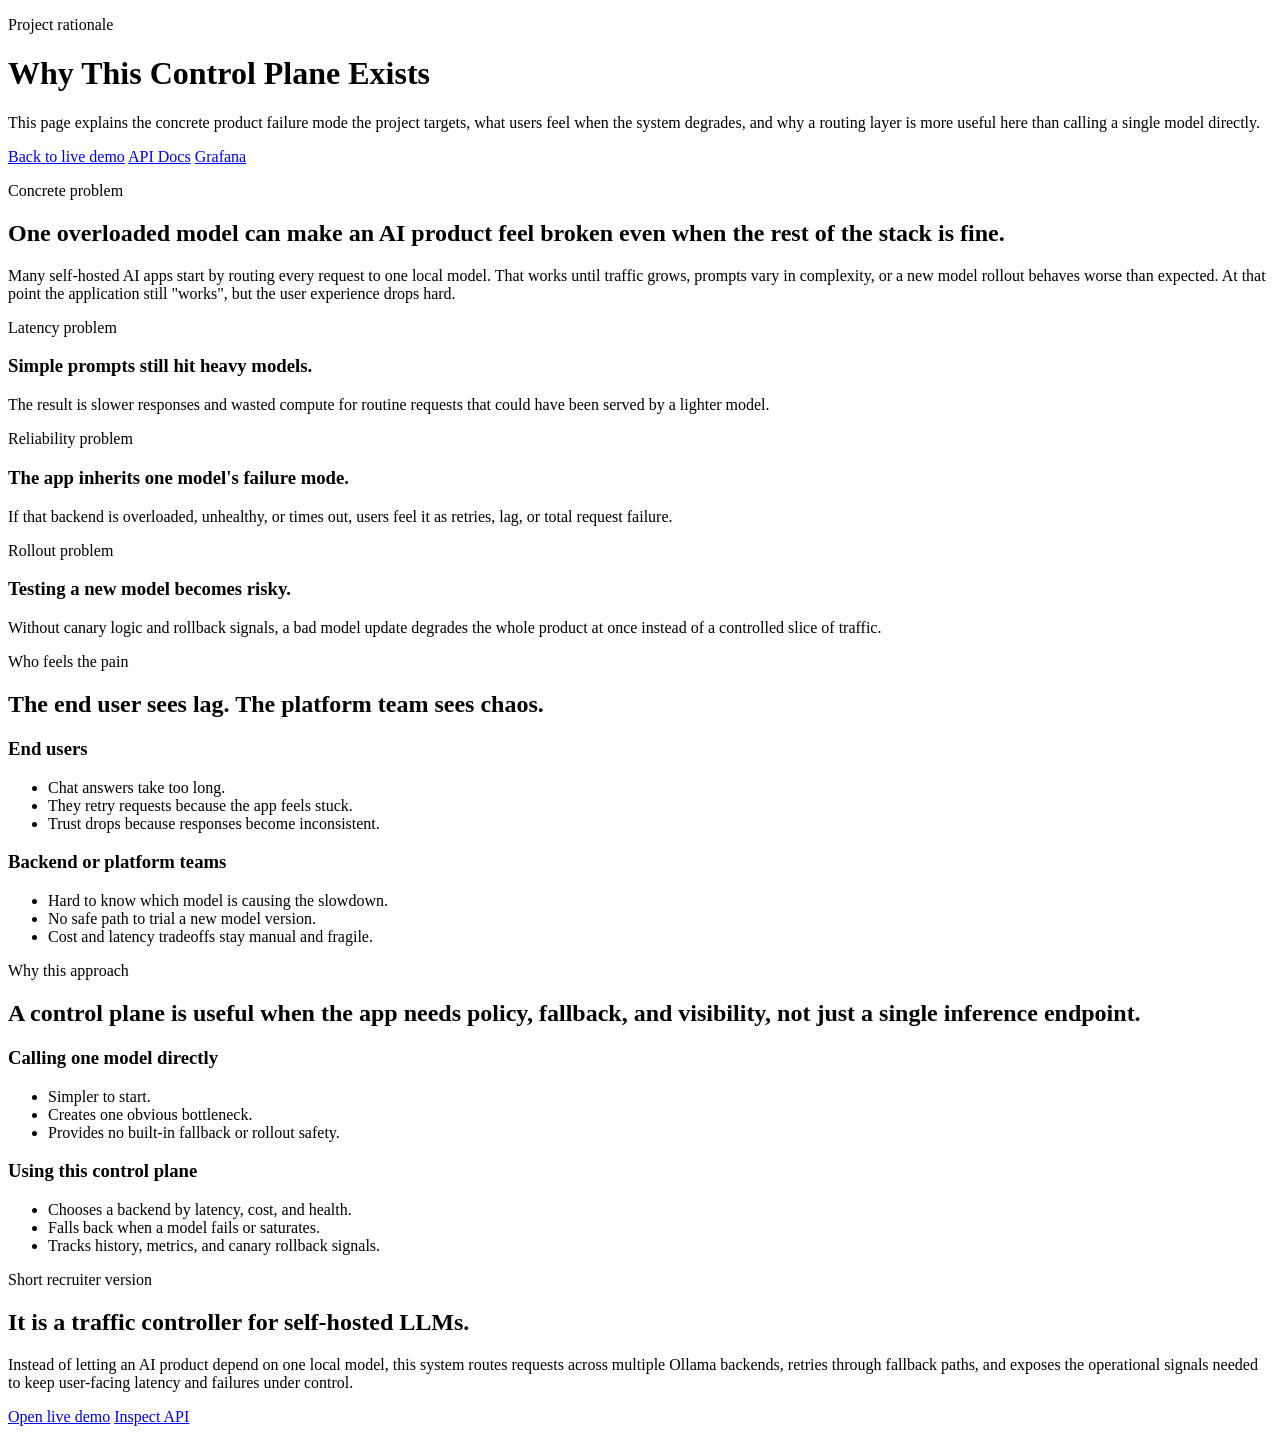
==== frontend/about.html @ d6f816b0 "Move detailed project rationale to a dedicated page" ====
<!DOCTYPE html>
<html lang="en">
  <head>
    <meta charset="UTF-8" />
    <meta name="viewport" content="width=device-width, initial-scale=1.0" />
    <title>Why This Project Exists</title>
    <link rel="preconnect" href="https://fonts.googleapis.com" />
    <link rel="preconnect" href="https://fonts.gstatic.com" crossorigin />
    <link
      href="https://fonts.googleapis.com/css2?family=IBM+Plex+Mono:wght@400;500&family=Space+Grotesk:wght@400;500;700&display=swap"
      rel="stylesheet"
    />
    <link rel="stylesheet" href="/static/app.css" />
  </head>
  <body>
    <div class="page-shell">
      <header class="topbar">
        <div class="brand-block">
          <p class="eyebrow">Project rationale</p>
          <h1>Why This Control Plane Exists</h1>
          <p class="lede">
            This page explains the concrete product failure mode the project targets,
            what users feel when the system degrades, and why a routing layer is more
            useful here than calling a single model directly.
          </p>
        </div>
        <div class="topbar-links">
          <a href="/">Back to live demo</a>
          <a href="/docs" target="_blank" rel="noreferrer">API Docs</a>
          <a href="http://localhost:3000" target="_blank" rel="noreferrer">Grafana</a>
        </div>
      </header>

      <main class="about-layout">
        <section class="panel about-panel">
          <p class="section-label">Concrete problem</p>
          <h2>One overloaded model can make an AI product feel broken even when the rest of the stack is fine.</h2>
          <p>
            Many self-hosted AI apps start by routing every request to one local model.
            That works until traffic grows, prompts vary in complexity, or a new model
            rollout behaves worse than expected. At that point the application still
            "works", but the user experience drops hard.
          </p>
          <div class="story-strip">
            <article class="story-card">
              <p class="section-label">Latency problem</p>
              <h3>Simple prompts still hit heavy models.</h3>
              <p>
                The result is slower responses and wasted compute for routine requests
                that could have been served by a lighter model.
              </p>
            </article>
            <article class="story-card">
              <p class="section-label">Reliability problem</p>
              <h3>The app inherits one model's failure mode.</h3>
              <p>
                If that backend is overloaded, unhealthy, or times out, users feel it as
                retries, lag, or total request failure.
              </p>
            </article>
            <article class="story-card">
              <p class="section-label">Rollout problem</p>
              <h3>Testing a new model becomes risky.</h3>
              <p>
                Without canary logic and rollback signals, a bad model update degrades
                the whole product at once instead of a controlled slice of traffic.
              </p>
            </article>
          </div>
        </section>

        <section class="panel about-panel">
          <p class="section-label">Who feels the pain</p>
          <h2>The end user sees lag. The platform team sees chaos.</h2>
          <div class="about-columns">
            <article class="mini-panel">
              <h3>End users</h3>
              <ul class="clean-list">
                <li>Chat answers take too long.</li>
                <li>They retry requests because the app feels stuck.</li>
                <li>Trust drops because responses become inconsistent.</li>
              </ul>
            </article>
            <article class="mini-panel">
              <h3>Backend or platform teams</h3>
              <ul class="clean-list">
                <li>Hard to know which model is causing the slowdown.</li>
                <li>No safe path to trial a new model version.</li>
                <li>Cost and latency tradeoffs stay manual and fragile.</li>
              </ul>
            </article>
          </div>
        </section>

        <section class="panel about-panel">
          <p class="section-label">Why this approach</p>
          <h2>A control plane is useful when the app needs policy, fallback, and visibility, not just a single inference endpoint.</h2>
          <div class="about-columns">
            <article class="mini-panel">
              <h3>Calling one model directly</h3>
              <ul class="clean-list">
                <li>Simpler to start.</li>
                <li>Creates one obvious bottleneck.</li>
                <li>Provides no built-in fallback or rollout safety.</li>
              </ul>
            </article>
            <article class="mini-panel">
              <h3>Using this control plane</h3>
              <ul class="clean-list">
                <li>Chooses a backend by latency, cost, and health.</li>
                <li>Falls back when a model fails or saturates.</li>
                <li>Tracks history, metrics, and canary rollback signals.</li>
              </ul>
            </article>
          </div>
        </section>

        <section class="panel about-panel about-footer">
          <p class="section-label">Short recruiter version</p>
          <h2>It is a traffic controller for self-hosted LLMs.</h2>
          <p>
            Instead of letting an AI product depend on one local model, this system routes
            requests across multiple Ollama backends, retries through fallback paths, and
            exposes the operational signals needed to keep user-facing latency and failures
            under control.
          </p>
          <div class="topbar-links">
            <a href="/">Open live demo</a>
            <a href="/docs" target="_blank" rel="noreferrer">Inspect API</a>
          </div>
        </section>
      </main>
    </div>
  </body>
</html>
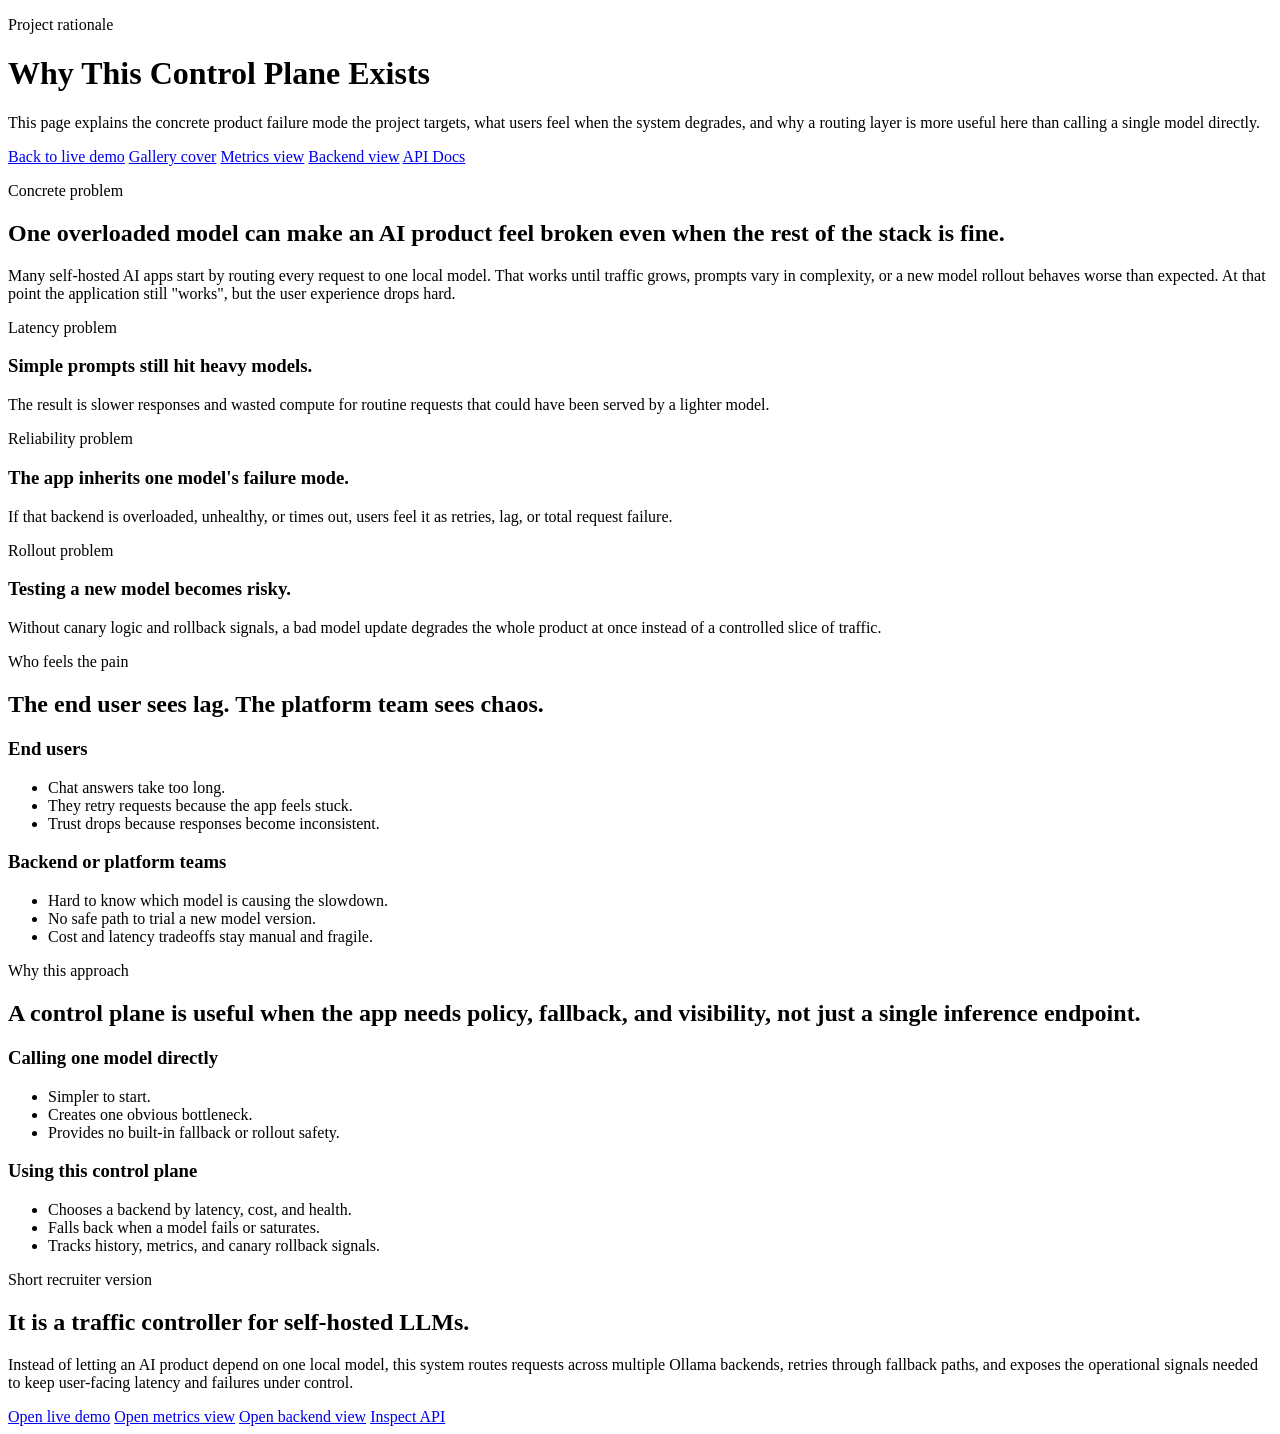
==== commit 541a625f: "Add phase 2 inference control runtime" ====
--- a/frontend/about.html
+++ b/frontend/about.html
@@ -26,8 +26,10 @@
         </div>
         <div class="topbar-links">
           <a href="/">Back to live demo</a>
+          <a href="/gallery">Gallery cover</a>
+          <a href="/ops/metrics">Metrics view</a>
+          <a href="/ops/backends">Backend view</a>
           <a href="/docs" target="_blank" rel="noreferrer">API Docs</a>
-          <a href="http://localhost:3000" target="_blank" rel="noreferrer">Grafana</a>
         </div>
       </header>
 
@@ -126,6 +128,8 @@
           </p>
           <div class="topbar-links">
             <a href="/">Open live demo</a>
+            <a href="/ops/metrics">Open metrics view</a>
+            <a href="/ops/backends">Open backend view</a>
             <a href="/docs" target="_blank" rel="noreferrer">Inspect API</a>
           </div>
         </section>
